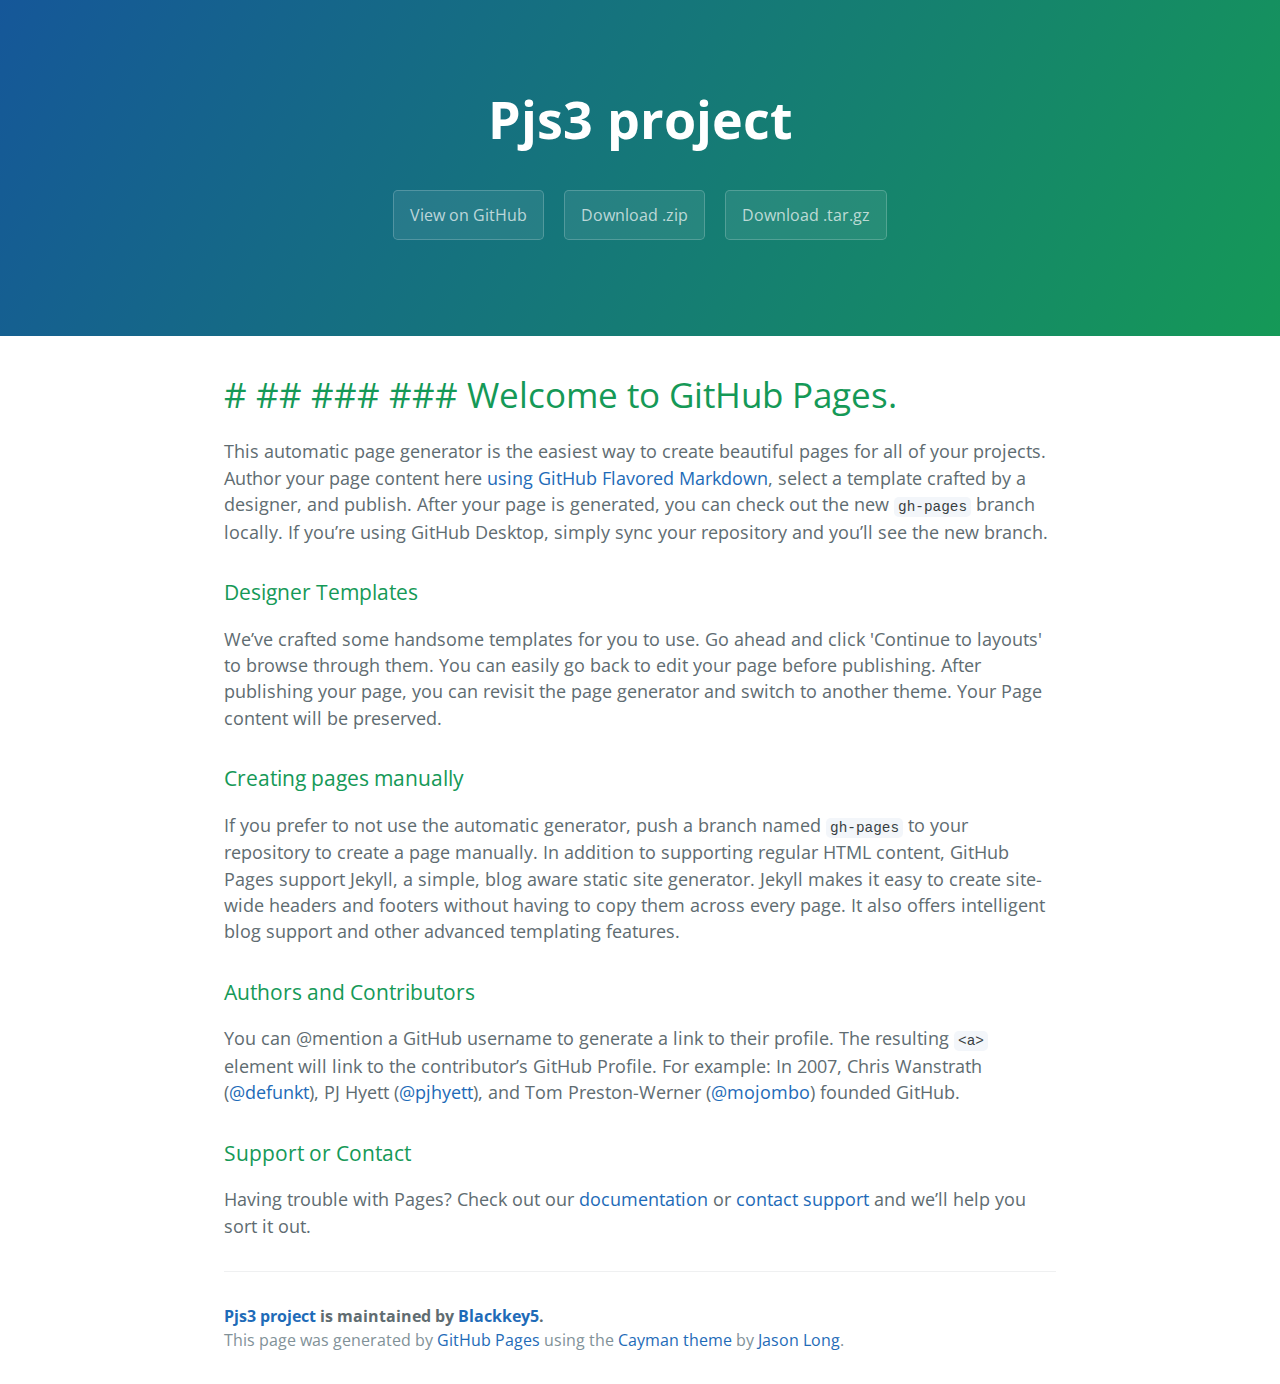
==== index.html @ d0f58e15 "Create gh-pages branch via GitHub" ====
<!DOCTYPE html>
<html lang="en-us">
  <head>
    <meta charset="UTF-8">
    <title>Pjs3 project by Blackkey5</title>
    <meta name="viewport" content="width=device-width, initial-scale=1">
    <link rel="stylesheet" type="text/css" href="stylesheets/normalize.css" media="screen">
    <link href='https://fonts.googleapis.com/css?family=Open+Sans:400,700' rel='stylesheet' type='text/css'>
    <link rel="stylesheet" type="text/css" href="stylesheets/stylesheet.css" media="screen">
    <link rel="stylesheet" type="text/css" href="stylesheets/github-light.css" media="screen">
  </head>
  <body>
    <section class="page-header">
      <h1 class="project-name">Pjs3 project</h1>
      <h2 class="project-tagline"></h2>
      <a href="https://github.com/Blackkey5/pjs3_project" class="btn">View on GitHub</a>
      <a href="https://github.com/Blackkey5/pjs3_project/zipball/master" class="btn">Download .zip</a>
      <a href="https://github.com/Blackkey5/pjs3_project/tarball/master" class="btn">Download .tar.gz</a>
    </section>

    <section class="main-content">
      <h1>
<a id="----welcome-to-github-pages" class="anchor" href="#----welcome-to-github-pages" aria-hidden="true"><span aria-hidden="true" class="octicon octicon-link"></span></a># ## ### ### Welcome to GitHub Pages.</h1>

<p>This automatic page generator is the easiest way to create beautiful pages for all of your projects. Author your page content here <a href="https://guides.github.com/features/mastering-markdown/">using GitHub Flavored Markdown</a>, select a template crafted by a designer, and publish. After your page is generated, you can check out the new <code>gh-pages</code> branch locally. If you’re using GitHub Desktop, simply sync your repository and you’ll see the new branch.</p>

<h3>
<a id="designer-templates" class="anchor" href="#designer-templates" aria-hidden="true"><span aria-hidden="true" class="octicon octicon-link"></span></a>Designer Templates</h3>

<p>We’ve crafted some handsome templates for you to use. Go ahead and click 'Continue to layouts' to browse through them. You can easily go back to edit your page before publishing. After publishing your page, you can revisit the page generator and switch to another theme. Your Page content will be preserved.</p>

<h3>
<a id="creating-pages-manually" class="anchor" href="#creating-pages-manually" aria-hidden="true"><span aria-hidden="true" class="octicon octicon-link"></span></a>Creating pages manually</h3>

<p>If you prefer to not use the automatic generator, push a branch named <code>gh-pages</code> to your repository to create a page manually. In addition to supporting regular HTML content, GitHub Pages support Jekyll, a simple, blog aware static site generator. Jekyll makes it easy to create site-wide headers and footers without having to copy them across every page. It also offers intelligent blog support and other advanced templating features.</p>

<h3>
<a id="authors-and-contributors" class="anchor" href="#authors-and-contributors" aria-hidden="true"><span aria-hidden="true" class="octicon octicon-link"></span></a>Authors and Contributors</h3>

<p>You can @mention a GitHub username to generate a link to their profile. The resulting <code>&lt;a&gt;</code> element will link to the contributor’s GitHub Profile. For example: In 2007, Chris Wanstrath (<a href="https://github.com/defunkt" class="user-mention">@defunkt</a>), PJ Hyett (<a href="https://github.com/pjhyett" class="user-mention">@pjhyett</a>), and Tom Preston-Werner (<a href="https://github.com/mojombo" class="user-mention">@mojombo</a>) founded GitHub.</p>

<h3>
<a id="support-or-contact" class="anchor" href="#support-or-contact" aria-hidden="true"><span aria-hidden="true" class="octicon octicon-link"></span></a>Support or Contact</h3>

<p>Having trouble with Pages? Check out our <a href="https://help.github.com/pages">documentation</a> or <a href="https://github.com/contact">contact support</a> and we’ll help you sort it out.</p>

      <footer class="site-footer">
        <span class="site-footer-owner"><a href="https://github.com/Blackkey5/pjs3_project">Pjs3 project</a> is maintained by <a href="https://github.com/Blackkey5">Blackkey5</a>.</span>

        <span class="site-footer-credits">This page was generated by <a href="https://pages.github.com">GitHub Pages</a> using the <a href="https://github.com/jasonlong/cayman-theme">Cayman theme</a> by <a href="https://twitter.com/jasonlong">Jason Long</a>.</span>
      </footer>

    </section>

  
  </body>
</html>
---- stylesheets/stylesheet.css ----
* {
  box-sizing: border-box; }

body {
  padding: 0;
  margin: 0;
  font-family: "Open Sans", "Helvetica Neue", Helvetica, Arial, sans-serif;
  font-size: 16px;
  line-height: 1.5;
  color: #606c71; }

a {
  color: #1e6bb8;
  text-decoration: none; }
  a:hover {
    text-decoration: underline; }

.btn {
  display: inline-block;
  margin-bottom: 1rem;
  color: rgba(255, 255, 255, 0.7);
  background-color: rgba(255, 255, 255, 0.08);
  border-color: rgba(255, 255, 255, 0.2);
  border-style: solid;
  border-width: 1px;
  border-radius: 0.3rem;
  transition: color 0.2s, background-color 0.2s, border-color 0.2s; }
  .btn + .btn {
    margin-left: 1rem; }

.btn:hover {
  color: rgba(255, 255, 255, 0.8);
  text-decoration: none;
  background-color: rgba(255, 255, 255, 0.2);
  border-color: rgba(255, 255, 255, 0.3); }

@media screen and (min-width: 64em) {
  .btn {
    padding: 0.75rem 1rem; } }

@media screen and (min-width: 42em) and (max-width: 64em) {
  .btn {
    padding: 0.6rem 0.9rem;
    font-size: 0.9rem; } }

@media screen and (max-width: 42em) {
  .btn {
    display: block;
    width: 100%;
    padding: 0.75rem;
    font-size: 0.9rem; }
    .btn + .btn {
      margin-top: 1rem;
      margin-left: 0; } }

.page-header {
  color: #fff;
  text-align: center;
  background-color: #159957;
  background-image: linear-gradient(120deg, #155799, #159957); }

@media screen and (min-width: 64em) {
  .page-header {
    padding: 5rem 6rem; } }

@media screen and (min-width: 42em) and (max-width: 64em) {
  .page-header {
    padding: 3rem 4rem; } }

@media screen and (max-width: 42em) {
  .page-header {
    padding: 2rem 1rem; } }

.project-name {
  margin-top: 0;
  margin-bottom: 0.1rem; }

@media screen and (min-width: 64em) {
  .project-name {
    font-size: 3.25rem; } }

@media screen and (min-width: 42em) and (max-width: 64em) {
  .project-name {
    font-size: 2.25rem; } }

@media screen and (max-width: 42em) {
  .project-name {
    font-size: 1.75rem; } }

.project-tagline {
  margin-bottom: 2rem;
  font-weight: normal;
  opacity: 0.7; }

@media screen and (min-width: 64em) {
  .project-tagline {
    font-size: 1.25rem; } }

@media screen and (min-width: 42em) and (max-width: 64em) {
  .project-tagline {
    font-size: 1.15rem; } }

@media screen and (max-width: 42em) {
  .project-tagline {
    font-size: 1rem; } }

.main-content :first-child {
  margin-top: 0; }
.main-content img {
  max-width: 100%; }
.main-content h1, .main-content h2, .main-content h3, .main-content h4, .main-content h5, .main-content h6 {
  margin-top: 2rem;
  margin-bottom: 1rem;
  font-weight: normal;
  color: #159957; }
.main-content p {
  margin-bottom: 1em; }
.main-content code {
  padding: 2px 4px;
  font-family: Consolas, "Liberation Mono", Menlo, Courier, monospace;
  font-size: 0.9rem;
  color: #383e41;
  background-color: #f3f6fa;
  border-radius: 0.3rem; }
.main-content pre {
  padding: 0.8rem;
  margin-top: 0;
  margin-bottom: 1rem;
  font: 1rem Consolas, "Liberation Mono", Menlo, Courier, monospace;
  color: #567482;
  word-wrap: normal;
  background-color: #f3f6fa;
  border: solid 1px #dce6f0;
  border-radius: 0.3rem; }
  .main-content pre > code {
    padding: 0;
    margin: 0;
    font-size: 0.9rem;
    color: #567482;
    word-break: normal;
    white-space: pre;
    background: transparent;
    border: 0; }
.main-content .highlight {
  margin-bottom: 1rem; }
  .main-content .highlight pre {
    margin-bottom: 0;
    word-break: normal; }
.main-content .highlight pre, .main-content pre {
  padding: 0.8rem;
  overflow: auto;
  font-size: 0.9rem;
  line-height: 1.45;
  border-radius: 0.3rem; }
.main-content pre code, .main-content pre tt {
  display: inline;
  max-width: initial;
  padding: 0;
  margin: 0;
  overflow: initial;
  line-height: inherit;
  word-wrap: normal;
  background-color: transparent;
  border: 0; }
  .main-content pre code:before, .main-content pre code:after, .main-content pre tt:before, .main-content pre tt:after {
    content: normal; }
.main-content ul, .main-content ol {
  margin-top: 0; }
.main-content blockquote {
  padding: 0 1rem;
  margin-left: 0;
  color: #819198;
  border-left: 0.3rem solid #dce6f0; }
  .main-content blockquote > :first-child {
    margin-top: 0; }
  .main-content blockquote > :last-child {
    margin-bottom: 0; }
.main-content table {
  display: block;
  width: 100%;
  overflow: auto;
  word-break: normal;
  word-break: keep-all; }
  .main-content table th {
    font-weight: bold; }
  .main-content table th, .main-content table td {
    padding: 0.5rem 1rem;
    border: 1px solid #e9ebec; }
.main-content dl {
  padding: 0; }
  .main-content dl dt {
    padding: 0;
    margin-top: 1rem;
    font-size: 1rem;
    font-weight: bold; }
  .main-content dl dd {
    padding: 0;
    margin-bottom: 1rem; }
.main-content hr {
  height: 2px;
  padding: 0;
  margin: 1rem 0;
  background-color: #eff0f1;
  border: 0; }

@media screen and (min-width: 64em) {
  .main-content {
    max-width: 64rem;
    padding: 2rem 6rem;
    margin: 0 auto;
    font-size: 1.1rem; } }

@media screen and (min-width: 42em) and (max-width: 64em) {
  .main-content {
    padding: 2rem 4rem;
    font-size: 1.1rem; } }

@media screen and (max-width: 42em) {
  .main-content {
    padding: 2rem 1rem;
    font-size: 1rem; } }

.site-footer {
  padding-top: 2rem;
  margin-top: 2rem;
  border-top: solid 1px #eff0f1; }

.site-footer-owner {
  display: block;
  font-weight: bold; }

.site-footer-credits {
  color: #819198; }

@media screen and (min-width: 64em) {
  .site-footer {
    font-size: 1rem; } }

@media screen and (min-width: 42em) and (max-width: 64em) {
  .site-footer {
    font-size: 1rem; } }

@media screen and (max-width: 42em) {
  .site-footer {
    font-size: 0.9rem; } }
---- stylesheets/github-light.css ----
/*
The MIT License (MIT)

Copyright (c) 2016 GitHub, Inc.

Permission is hereby granted, free of charge, to any person obtaining a copy
of this software and associated documentation files (the "Software"), to deal
in the Software without restriction, including without limitation the rights
to use, copy, modify, merge, publish, distribute, sublicense, and/or sell
copies of the Software, and to permit persons to whom the Software is
furnished to do so, subject to the following conditions:

The above copyright notice and this permission notice shall be included in all
copies or substantial portions of the Software.

THE SOFTWARE IS PROVIDED "AS IS", WITHOUT WARRANTY OF ANY KIND, EXPRESS OR
IMPLIED, INCLUDING BUT NOT LIMITED TO THE WARRANTIES OF MERCHANTABILITY,
FITNESS FOR A PARTICULAR PURPOSE AND NONINFRINGEMENT. IN NO EVENT SHALL THE
AUTHORS OR COPYRIGHT HOLDERS BE LIABLE FOR ANY CLAIM, DAMAGES OR OTHER
LIABILITY, WHETHER IN AN ACTION OF CONTRACT, TORT OR OTHERWISE, ARISING FROM,
OUT OF OR IN CONNECTION WITH THE SOFTWARE OR THE USE OR OTHER DEALINGS IN THE
SOFTWARE.

*/

.pl-c /* comment */ {
  color: #969896;
}

.pl-c1 /* constant, variable.other.constant, support, meta.property-name, support.constant, support.variable, meta.module-reference, markup.raw, meta.diff.header */,
.pl-s .pl-v /* string variable */ {
  color: #0086b3;
}

.pl-e /* entity */,
.pl-en /* entity.name */ {
  color: #795da3;
}

.pl-smi /* variable.parameter.function, storage.modifier.package, storage.modifier.import, storage.type.java, variable.other */,
.pl-s .pl-s1 /* string source */ {
  color: #333;
}

.pl-ent /* entity.name.tag */ {
  color: #63a35c;
}

.pl-k /* keyword, storage, storage.type */ {
  color: #a71d5d;
}

.pl-s /* string */,
.pl-pds /* punctuation.definition.string, string.regexp.character-class */,
.pl-s .pl-pse .pl-s1 /* string punctuation.section.embedded source */,
.pl-sr /* string.regexp */,
.pl-sr .pl-cce /* string.regexp constant.character.escape */,
.pl-sr .pl-sre /* string.regexp source.ruby.embedded */,
.pl-sr .pl-sra /* string.regexp string.regexp.arbitrary-repitition */ {
  color: #183691;
}

.pl-v /* variable */ {
  color: #ed6a43;
}

.pl-id /* invalid.deprecated */ {
  color: #b52a1d;
}

.pl-ii /* invalid.illegal */ {
  color: #f8f8f8;
  background-color: #b52a1d;
}

.pl-sr .pl-cce /* string.regexp constant.character.escape */ {
  font-weight: bold;
  color: #63a35c;
}

.pl-ml /* markup.list */ {
  color: #693a17;
}

.pl-mh /* markup.heading */,
.pl-mh .pl-en /* markup.heading entity.name */,
.pl-ms /* meta.separator */ {
  font-weight: bold;
  color: #1d3e81;
}

.pl-mq /* markup.quote */ {
  color: #008080;
}

.pl-mi /* markup.italic */ {
  font-style: italic;
  color: #333;
}

.pl-mb /* markup.bold */ {
  font-weight: bold;
  color: #333;
}

.pl-md /* markup.deleted, meta.diff.header.from-file */ {
  color: #bd2c00;
  background-color: #ffecec;
}

.pl-mi1 /* markup.inserted, meta.diff.header.to-file */ {
  color: #55a532;
  background-color: #eaffea;
}

.pl-mdr /* meta.diff.range */ {
  font-weight: bold;
  color: #795da3;
}

.pl-mo /* meta.output */ {
  color: #1d3e81;
}
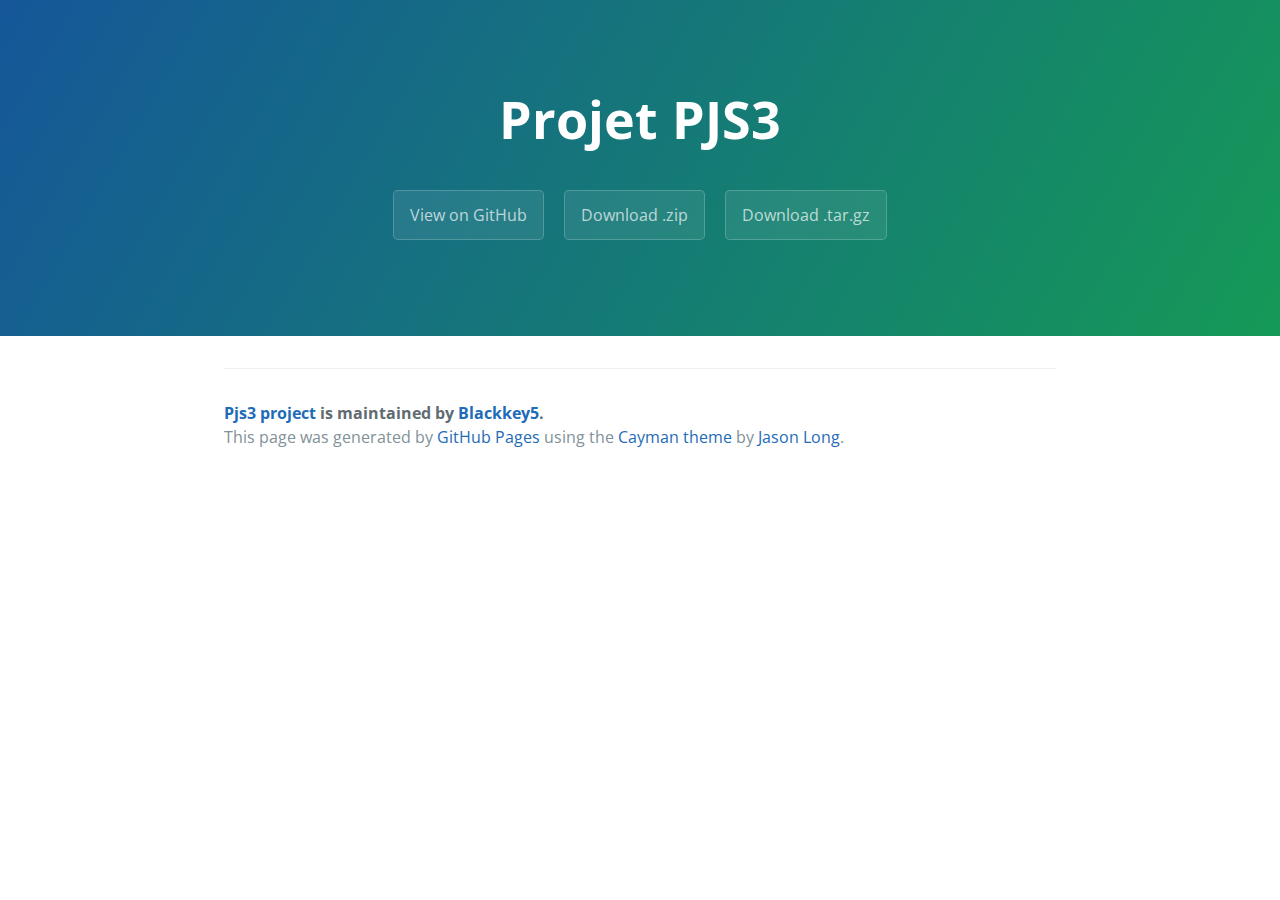
==== commit ec894525: "Update index.html" ====
--- a/index.html
+++ b/index.html
@@ -1,5 +1,5 @@
 <!DOCTYPE html>
-<html lang="en-us">
+<html lang="fr-fr">
   <head>
     <meta charset="UTF-8">
     <title>Pjs3 project by Blackkey5</title>
@@ -11,7 +11,7 @@
   </head>
   <body>
     <section class="page-header">
-      <h1 class="project-name">Pjs3 project</h1>
+      <h1 class="project-name">Projet PJS3</h1>
       <h2 class="project-tagline"></h2>
       <a href="https://github.com/Blackkey5/pjs3_project" class="btn">View on GitHub</a>
       <a href="https://github.com/Blackkey5/pjs3_project/zipball/master" class="btn">Download .zip</a>
@@ -19,30 +19,6 @@
     </section>
 
     <section class="main-content">
-      <h1>
-<a id="----welcome-to-github-pages" class="anchor" href="#----welcome-to-github-pages" aria-hidden="true"><span aria-hidden="true" class="octicon octicon-link"></span></a># ## ### ### Welcome to GitHub Pages.</h1>
-
-<p>This automatic page generator is the easiest way to create beautiful pages for all of your projects. Author your page content here <a href="https://guides.github.com/features/mastering-markdown/">using GitHub Flavored Markdown</a>, select a template crafted by a designer, and publish. After your page is generated, you can check out the new <code>gh-pages</code> branch locally. If you’re using GitHub Desktop, simply sync your repository and you’ll see the new branch.</p>
-
-<h3>
-<a id="designer-templates" class="anchor" href="#designer-templates" aria-hidden="true"><span aria-hidden="true" class="octicon octicon-link"></span></a>Designer Templates</h3>
-
-<p>We’ve crafted some handsome templates for you to use. Go ahead and click 'Continue to layouts' to browse through them. You can easily go back to edit your page before publishing. After publishing your page, you can revisit the page generator and switch to another theme. Your Page content will be preserved.</p>
-
-<h3>
-<a id="creating-pages-manually" class="anchor" href="#creating-pages-manually" aria-hidden="true"><span aria-hidden="true" class="octicon octicon-link"></span></a>Creating pages manually</h3>
-
-<p>If you prefer to not use the automatic generator, push a branch named <code>gh-pages</code> to your repository to create a page manually. In addition to supporting regular HTML content, GitHub Pages support Jekyll, a simple, blog aware static site generator. Jekyll makes it easy to create site-wide headers and footers without having to copy them across every page. It also offers intelligent blog support and other advanced templating features.</p>
-
-<h3>
-<a id="authors-and-contributors" class="anchor" href="#authors-and-contributors" aria-hidden="true"><span aria-hidden="true" class="octicon octicon-link"></span></a>Authors and Contributors</h3>
-
-<p>You can @mention a GitHub username to generate a link to their profile. The resulting <code>&lt;a&gt;</code> element will link to the contributor’s GitHub Profile. For example: In 2007, Chris Wanstrath (<a href="https://github.com/defunkt" class="user-mention">@defunkt</a>), PJ Hyett (<a href="https://github.com/pjhyett" class="user-mention">@pjhyett</a>), and Tom Preston-Werner (<a href="https://github.com/mojombo" class="user-mention">@mojombo</a>) founded GitHub.</p>
-
-<h3>
-<a id="support-or-contact" class="anchor" href="#support-or-contact" aria-hidden="true"><span aria-hidden="true" class="octicon octicon-link"></span></a>Support or Contact</h3>
-
-<p>Having trouble with Pages? Check out our <a href="https://help.github.com/pages">documentation</a> or <a href="https://github.com/contact">contact support</a> and we’ll help you sort it out.</p>
 
       <footer class="site-footer">
         <span class="site-footer-owner"><a href="https://github.com/Blackkey5/pjs3_project">Pjs3 project</a> is maintained by <a href="https://github.com/Blackkey5">Blackkey5</a>.</span>
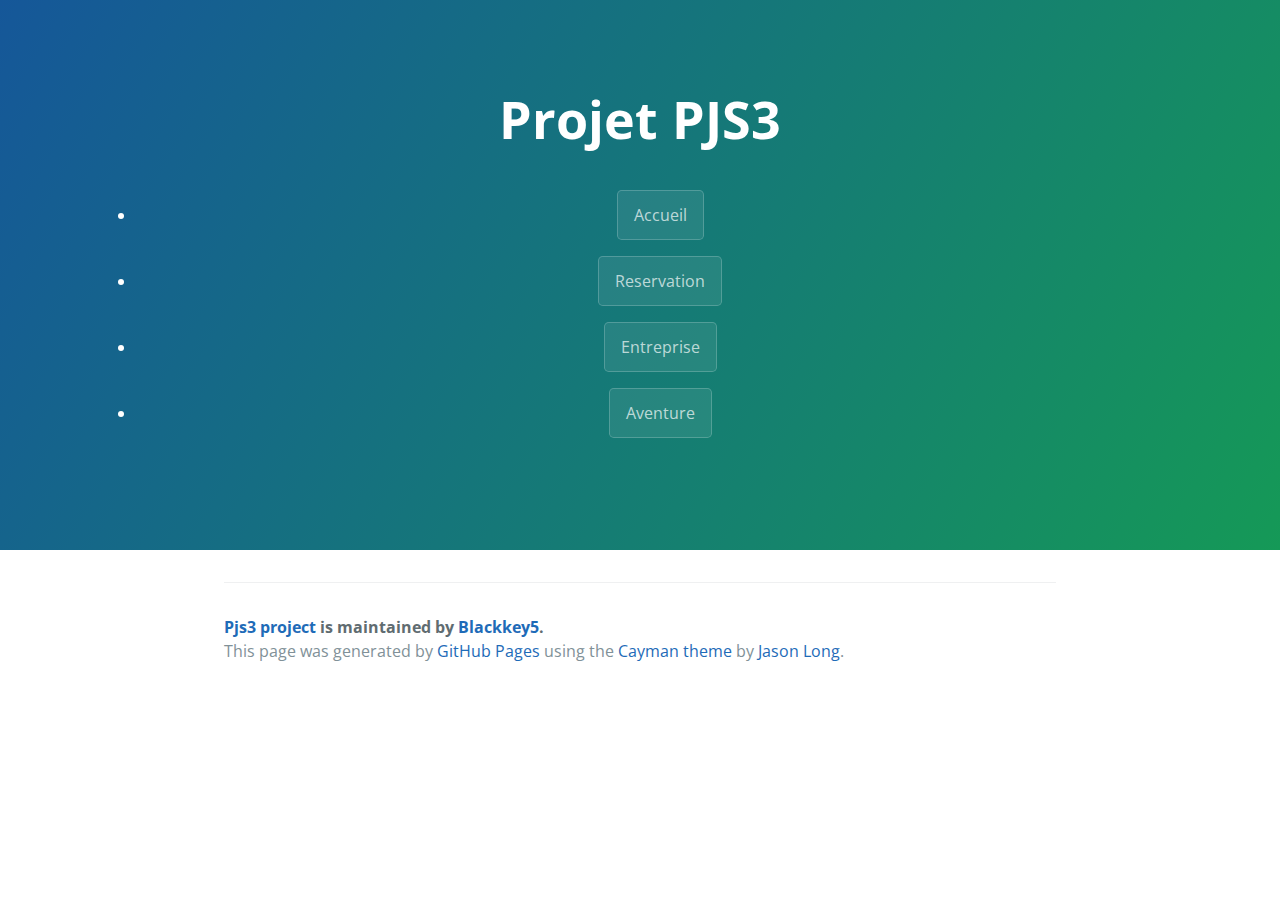
==== commit 340ce019: "Update index.html" ====
--- a/index.html
+++ b/index.html
@@ -9,15 +9,18 @@
     <link rel="stylesheet" type="text/css" href="stylesheets/stylesheet.css" media="screen">
     <link rel="stylesheet" type="text/css" href="stylesheets/github-light.css" media="screen">
   </head>
-  <body>
-    <section class="page-header">
+   <section class="page-header">
       <h1 class="project-name">Projet PJS3</h1>
       <h2 class="project-tagline"></h2>
-      <a href="https://github.com/Blackkey5/pjs3_project" class="btn">View on GitHub</a>
-      <a href="https://github.com/Blackkey5/pjs3_project/zipball/master" class="btn">Download .zip</a>
-      <a href="https://github.com/Blackkey5/pjs3_project/tarball/master" class="btn">Download .tar.gz</a>
-    </section>
-
+     <ul id="nav">
+       <li> <a href="https://github.com/Blackkey5/pjs3_project" class="btn">Accueil</a> </li>
+       <li> <a href="https://github.com/Blackkey5/pjs3_project/" class="btn">Reservation</a></li>
+       <li> <a href="https://github.com/Blackkey5/pjs3_project/" class="btn">Entreprise</a></li>
+       <li> <a href="https://github.com/Blackkey5/pjs3_project/" class="btn">Aventure</a></li>
+     </ul>
+   </section>
+ 
+  <body>
     <section class="main-content">
 
       <footer class="site-footer">
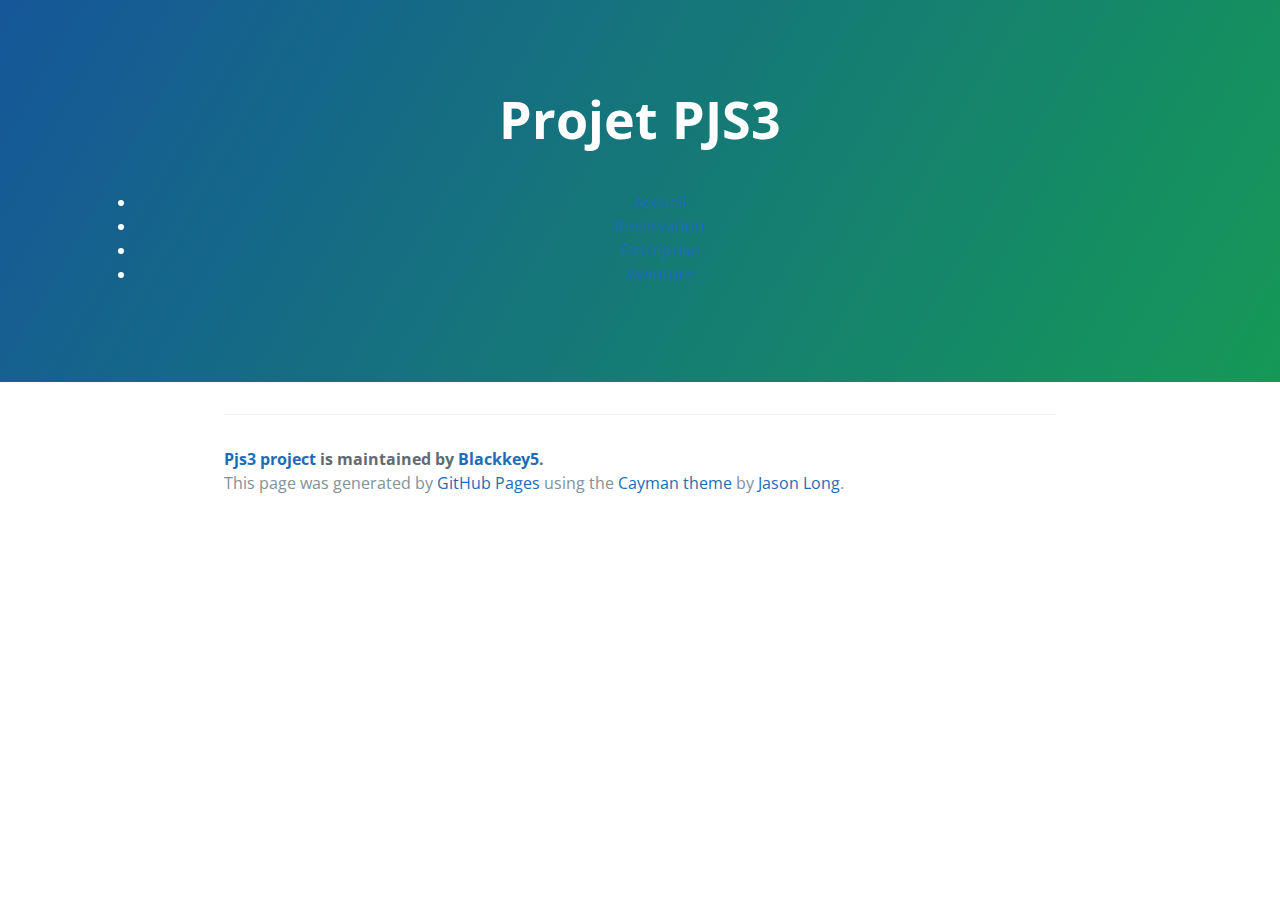
==== commit 284a4e1f: "Update index.html" ====
--- a/index.html
+++ b/index.html
@@ -13,10 +13,10 @@
       <h1 class="project-name">Projet PJS3</h1>
       <h2 class="project-tagline"></h2>
      <ul id="nav">
-       <li> <a href="https://github.com/Blackkey5/pjs3_project" class="btn">Accueil</a> </li>
-       <li> <a href="https://github.com/Blackkey5/pjs3_project/" class="btn">Reservation</a></li>
-       <li> <a href="https://github.com/Blackkey5/pjs3_project/" class="btn">Entreprise</a></li>
-       <li> <a href="https://github.com/Blackkey5/pjs3_project/" class="btn">Aventure</a></li>
+       <li> <a href="https://github.com/Blackkey5/pjs3_project" >Accueil</a> </li>
+       <li> <a href="https://github.com/Blackkey5/pjs3_project/" >Reservation</a></li>
+       <li> <a href="https://github.com/Blackkey5/pjs3_project/" >Entreprise</a></li>
+       <li> <a href="https://github.com/Blackkey5/pjs3_project/" >Aventure</a></li>
      </ul>
    </section>
  
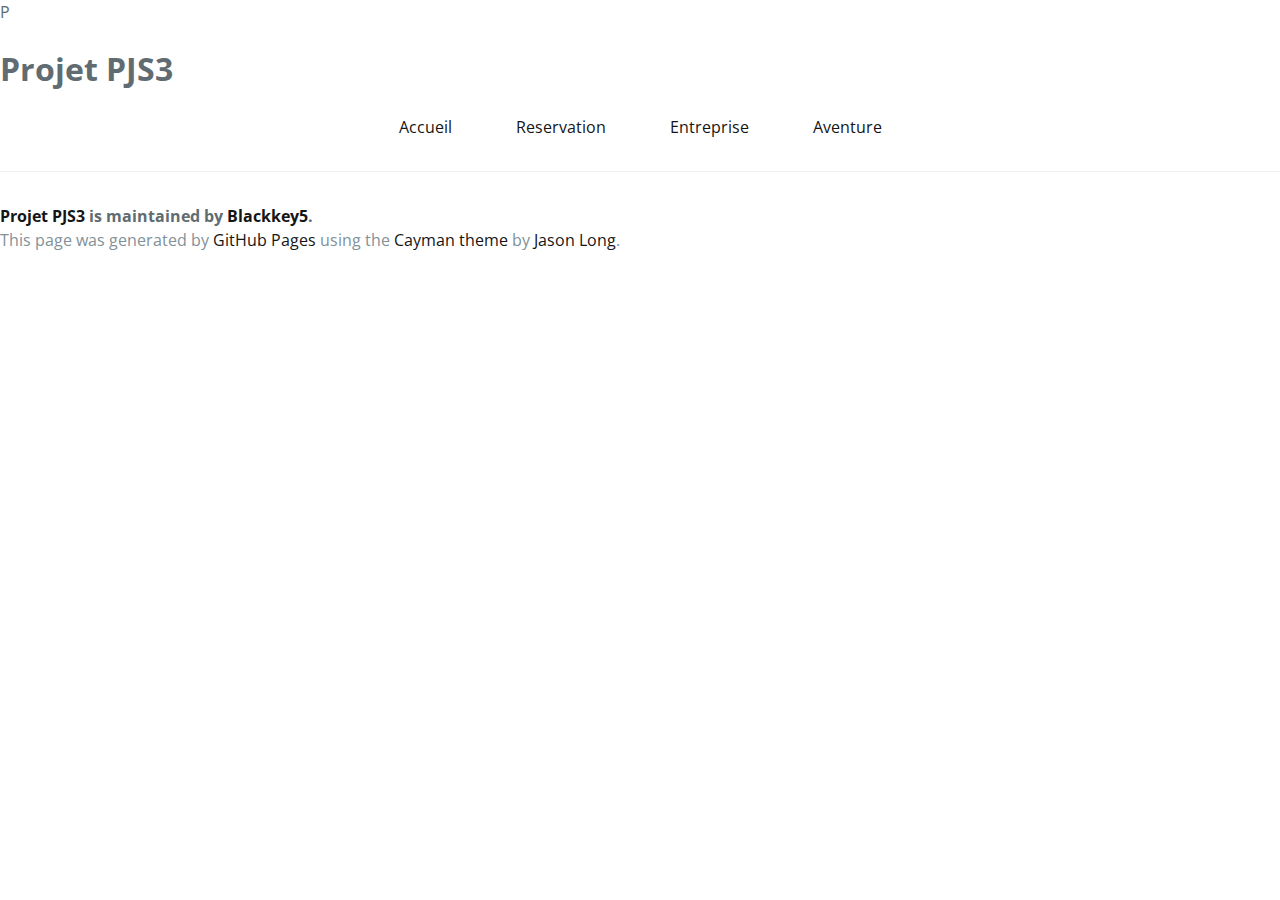
==== commit 82e3363e: "Update index.html" ====
--- a/index.html
+++ b/index.html
@@ -1,4 +1,4 @@
-<!DOCTYPE html>
+P<!DOCTYPE html>
 <html lang="fr-fr">
   <head>
     <meta charset="UTF-8">
@@ -13,10 +13,10 @@
       <h1 class="project-name">Projet PJS3</h1>
       <h2 class="project-tagline"></h2>
      <ul id="nav">
-       <li> <a href="https://github.com/Blackkey5/pjs3_project" >Accueil</a> </li>
-       <li> <a href="https://github.com/Blackkey5/pjs3_project/" >Reservation</a></li>
-       <li> <a href="https://github.com/Blackkey5/pjs3_project/" >Entreprise</a></li>
-       <li> <a href="https://github.com/Blackkey5/pjs3_project/" >Aventure</a></li>
+       <li> <a href="https://github.com/Blackkey5/pjs3_project/index.html" >Accueil</a> </li>
+       <li> <a href="https://github.com/Blackkey5/pjs3_project/reservation.html" >Reservation</a></li>
+       <li> <a href="https://github.com/Blackkey5/pjs3_project/entreprise.html" >Entreprise</a></li>
+       <li> <a href="https://github.com/Blackkey5/pjs3_project/aventure/html" >Aventure</a></li>
      </ul>
    </section>
  
@@ -24,7 +24,7 @@
     <section class="main-content">
 
       <footer class="site-footer">
-        <span class="site-footer-owner"><a href="https://github.com/Blackkey5/pjs3_project">Pjs3 project</a> is maintained by <a href="https://github.com/Blackkey5">Blackkey5</a>.</span>
+        <span class="site-footer-owner"><a href="https://github.com/Blackkey5/pjs3_project">Projet PJS3</a> is maintained by <a href="https://github.com/Blackkey5">Blackkey5</a>.</span>
 
         <span class="site-footer-credits">This page was generated by <a href="https://pages.github.com">GitHub Pages</a> using the <a href="https://github.com/jasonlong/cayman-theme">Cayman theme</a> by <a href="https://twitter.com/jasonlong">Jason Long</a>.</span>
       </footer>
--- a/stylesheets/stylesheet.css
+++ b/stylesheets/stylesheet.css
@@ -10,10 +10,27 @@
   color: #606c71; }
 
 a {
-  color: #1e6bb8;
+  color: #151515;
   text-decoration: none; }
-  a:hover {
-    text-decoration: underline; }
+
+a:hover {
+  color : #000000;
+  transition : border-color 0.5s; }
+
+#nav {
+  padding : 0;
+  margin : 0;
+  text-align : center;
+}
+
+#nav li {
+  display : inline;
+}
+
+#nav a {
+  display : inline-block;
+  margin : 0 30px;
+}
 
 .btn {
   display: inline-block;
@@ -34,192 +51,6 @@
   background-color: rgba(255, 255, 255, 0.2);
   border-color: rgba(255, 255, 255, 0.3); }
 
-@media screen and (min-width: 64em) {
-  .btn {
-    padding: 0.75rem 1rem; } }
-
-@media screen and (min-width: 42em) and (max-width: 64em) {
-  .btn {
-    padding: 0.6rem 0.9rem;
-    font-size: 0.9rem; } }
-
-@media screen and (max-width: 42em) {
-  .btn {
-    display: block;
-    width: 100%;
-    padding: 0.75rem;
-    font-size: 0.9rem; }
-    .btn + .btn {
-      margin-top: 1rem;
-      margin-left: 0; } }
-
-.page-header {
-  color: #fff;
-  text-align: center;
-  background-color: #159957;
-  background-image: linear-gradient(120deg, #155799, #159957); }
-
-@media screen and (min-width: 64em) {
-  .page-header {
-    padding: 5rem 6rem; } }
-
-@media screen and (min-width: 42em) and (max-width: 64em) {
-  .page-header {
-    padding: 3rem 4rem; } }
-
-@media screen and (max-width: 42em) {
-  .page-header {
-    padding: 2rem 1rem; } }
-
-.project-name {
-  margin-top: 0;
-  margin-bottom: 0.1rem; }
-
-@media screen and (min-width: 64em) {
-  .project-name {
-    font-size: 3.25rem; } }
-
-@media screen and (min-width: 42em) and (max-width: 64em) {
-  .project-name {
-    font-size: 2.25rem; } }
-
-@media screen and (max-width: 42em) {
-  .project-name {
-    font-size: 1.75rem; } }
-
-.project-tagline {
-  margin-bottom: 2rem;
-  font-weight: normal;
-  opacity: 0.7; }
-
-@media screen and (min-width: 64em) {
-  .project-tagline {
-    font-size: 1.25rem; } }
-
-@media screen and (min-width: 42em) and (max-width: 64em) {
-  .project-tagline {
-    font-size: 1.15rem; } }
-
-@media screen and (max-width: 42em) {
-  .project-tagline {
-    font-size: 1rem; } }
-
-.main-content :first-child {
-  margin-top: 0; }
-.main-content img {
-  max-width: 100%; }
-.main-content h1, .main-content h2, .main-content h3, .main-content h4, .main-content h5, .main-content h6 {
-  margin-top: 2rem;
-  margin-bottom: 1rem;
-  font-weight: normal;
-  color: #159957; }
-.main-content p {
-  margin-bottom: 1em; }
-.main-content code {
-  padding: 2px 4px;
-  font-family: Consolas, "Liberation Mono", Menlo, Courier, monospace;
-  font-size: 0.9rem;
-  color: #383e41;
-  background-color: #f3f6fa;
-  border-radius: 0.3rem; }
-.main-content pre {
-  padding: 0.8rem;
-  margin-top: 0;
-  margin-bottom: 1rem;
-  font: 1rem Consolas, "Liberation Mono", Menlo, Courier, monospace;
-  color: #567482;
-  word-wrap: normal;
-  background-color: #f3f6fa;
-  border: solid 1px #dce6f0;
-  border-radius: 0.3rem; }
-  .main-content pre > code {
-    padding: 0;
-    margin: 0;
-    font-size: 0.9rem;
-    color: #567482;
-    word-break: normal;
-    white-space: pre;
-    background: transparent;
-    border: 0; }
-.main-content .highlight {
-  margin-bottom: 1rem; }
-  .main-content .highlight pre {
-    margin-bottom: 0;
-    word-break: normal; }
-.main-content .highlight pre, .main-content pre {
-  padding: 0.8rem;
-  overflow: auto;
-  font-size: 0.9rem;
-  line-height: 1.45;
-  border-radius: 0.3rem; }
-.main-content pre code, .main-content pre tt {
-  display: inline;
-  max-width: initial;
-  padding: 0;
-  margin: 0;
-  overflow: initial;
-  line-height: inherit;
-  word-wrap: normal;
-  background-color: transparent;
-  border: 0; }
-  .main-content pre code:before, .main-content pre code:after, .main-content pre tt:before, .main-content pre tt:after {
-    content: normal; }
-.main-content ul, .main-content ol {
-  margin-top: 0; }
-.main-content blockquote {
-  padding: 0 1rem;
-  margin-left: 0;
-  color: #819198;
-  border-left: 0.3rem solid #dce6f0; }
-  .main-content blockquote > :first-child {
-    margin-top: 0; }
-  .main-content blockquote > :last-child {
-    margin-bottom: 0; }
-.main-content table {
-  display: block;
-  width: 100%;
-  overflow: auto;
-  word-break: normal;
-  word-break: keep-all; }
-  .main-content table th {
-    font-weight: bold; }
-  .main-content table th, .main-content table td {
-    padding: 0.5rem 1rem;
-    border: 1px solid #e9ebec; }
-.main-content dl {
-  padding: 0; }
-  .main-content dl dt {
-    padding: 0;
-    margin-top: 1rem;
-    font-size: 1rem;
-    font-weight: bold; }
-  .main-content dl dd {
-    padding: 0;
-    margin-bottom: 1rem; }
-.main-content hr {
-  height: 2px;
-  padding: 0;
-  margin: 1rem 0;
-  background-color: #eff0f1;
-  border: 0; }
-
-@media screen and (min-width: 64em) {
-  .main-content {
-    max-width: 64rem;
-    padding: 2rem 6rem;
-    margin: 0 auto;
-    font-size: 1.1rem; } }
-
-@media screen and (min-width: 42em) and (max-width: 64em) {
-  .main-content {
-    padding: 2rem 4rem;
-    font-size: 1.1rem; } }
-
-@media screen and (max-width: 42em) {
-  .main-content {
-    padding: 2rem 1rem;
-    font-size: 1rem; } }
-
 .site-footer {
   padding-top: 2rem;
   margin-top: 2rem;
@@ -231,15 +62,3 @@
 
 .site-footer-credits {
   color: #819198; }
-
-@media screen and (min-width: 64em) {
-  .site-footer {
-    font-size: 1rem; } }
-
-@media screen and (min-width: 42em) and (max-width: 64em) {
-  .site-footer {
-    font-size: 1rem; } }
-
-@media screen and (max-width: 42em) {
-  .site-footer {
-    font-size: 0.9rem; } }
